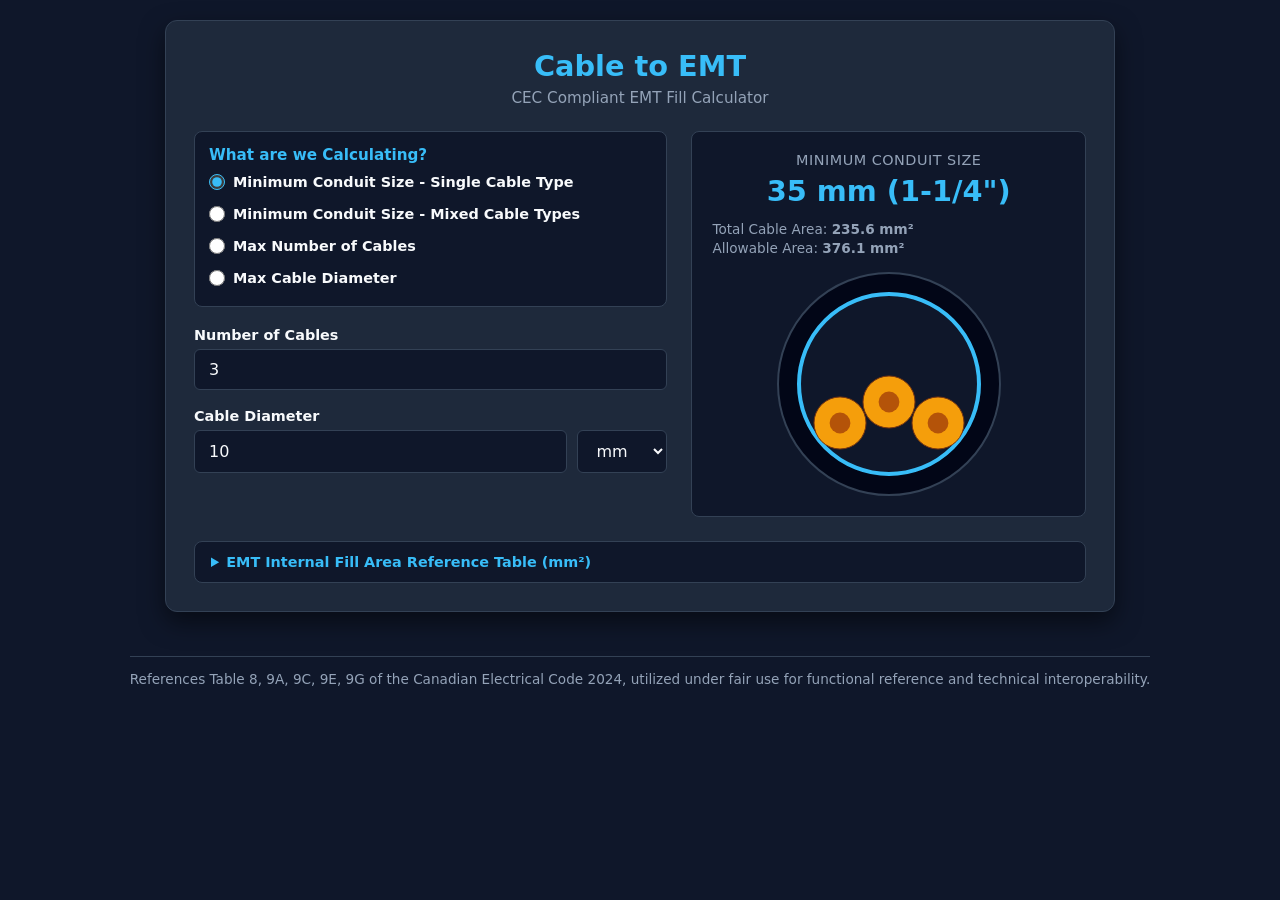
==== index.html @ 4b399fd6 "Add files via upload" ====
<!DOCTYPE html>
<!-- Copyright (c) 2026 Shane McDonald. All rights reserved. -->
<html lang="en">
<head>
  <meta charset="UTF-8">
  <meta name="viewport" content="width=device-width, initial-scale=1.0">
  <title>Loading...</title>

  <!-- Global Stylesheet -->
  <link rel="stylesheet" href="global.css">

  <!-- Redirect after 1 second -->
  <meta http-equiv="refresh" content="1;url=cable-fill.html">
</head>
<body>

  <!-- Injected Header -->
  <div id="site-header" style="width: 100%; display: flex; justify-content: center;"></div>

  <!-- Main Loading Container -->
  <main style="flex: 1; display: flex; align-items: center; justify-content: center; width: 100%;">
    <p style="font-size: 1.25rem; font-weight: 600; color: var(--text-color, #f8fafc);">Loading...</p>
  </main>

  <!-- Injected Footer -->
  <div id="site-footer" style="width: 100%; display: flex; justify-content: center;"></div>

  <!-- Global Injection Script -->
  <script src="global.js"></script>

  <!-- JavaScript Fallback Redirect -->
  <script type="module">
    setTimeout(() => {
      window.location.href = "cable-fill.html";
    }, 1000);
  </script>

</body>
</html>
---- global.css ----
:root {
  --bg-color: #0f172a;
  --card-bg: #1e293b;
  --text-color: #f8fafc;
  --text-muted: #94a3b8;
  --accent-color: #38bdf8;
  --border-color: #334155;
  --error-color: #ef4444;
  --warning-color: #f59e0b;
  --success-color: #22c55e;
}

* {
  box-sizing: border-box;
  margin: 0;
  padding: 0;
  font-family: system-ui, -apple-system, BlinkMacSystemFont, 'Segoe UI', Roboto, Oxygen, Ubuntu, Cantarell, sans-serif;
}

body {
  background-color: var(--bg-color);
  color: var(--text-color);
  display: flex;
  flex-direction: column;
  align-items: center;
  min-height: 100vh;
  padding: 20px;
}

/* Shared Navigation Bar Styles */
.site-nav {
  display: flex;
  justify-content: space-between;
  align-items: center;
  background-color: var(--card-bg);
  border: 1px solid var(--border-color);
  border-radius: 12px;
  padding: 16px 24px;
  width: 100%;
  max-width: 950px;
  margin-bottom: 24px;
  box-shadow: 0 10px 25px rgba(0, 0, 0, 0.5);
}

.nav-logo {
  display: flex;
  align-items: center;
  justify-content: center;
  width: 42px;
  height: 42px;
  background-color: var(--bg-color);
  border: 1px solid var(--border-color);
  border-radius: 8px;
  overflow: hidden;
  text-decoration: none;
  font-size: 0.65rem;
  color: var(--accent-color);
  font-weight: 700;
}

.nav-logo img {
  width: 100%;
  height: 100%;
  object-fit: cover;
}

.nav-links {
  display: flex;
  gap: 20px;
  align-items: center;
}

.nav-links a {
  color: var(--text-color);
  text-decoration: none;
  font-size: 0.95rem;
  font-weight: 600;
  transition: color 0.2s ease;
}

.nav-links a:hover {
  color: var(--accent-color);
}

/* Shared Footer Styles */
.site-footer {
  width: 100%;
  max-width: 950px;
  background-color: var(--card-bg);
  border: 1px solid var(--border-color);
  border-radius: 12px;
  padding: 20px;
  text-align: center;
  color: var(--text-muted);
  font-size: 0.85rem;
  margin-top: 24px;
  box-shadow: 0 10px 25px rgba(0, 0, 0, 0.5);
}
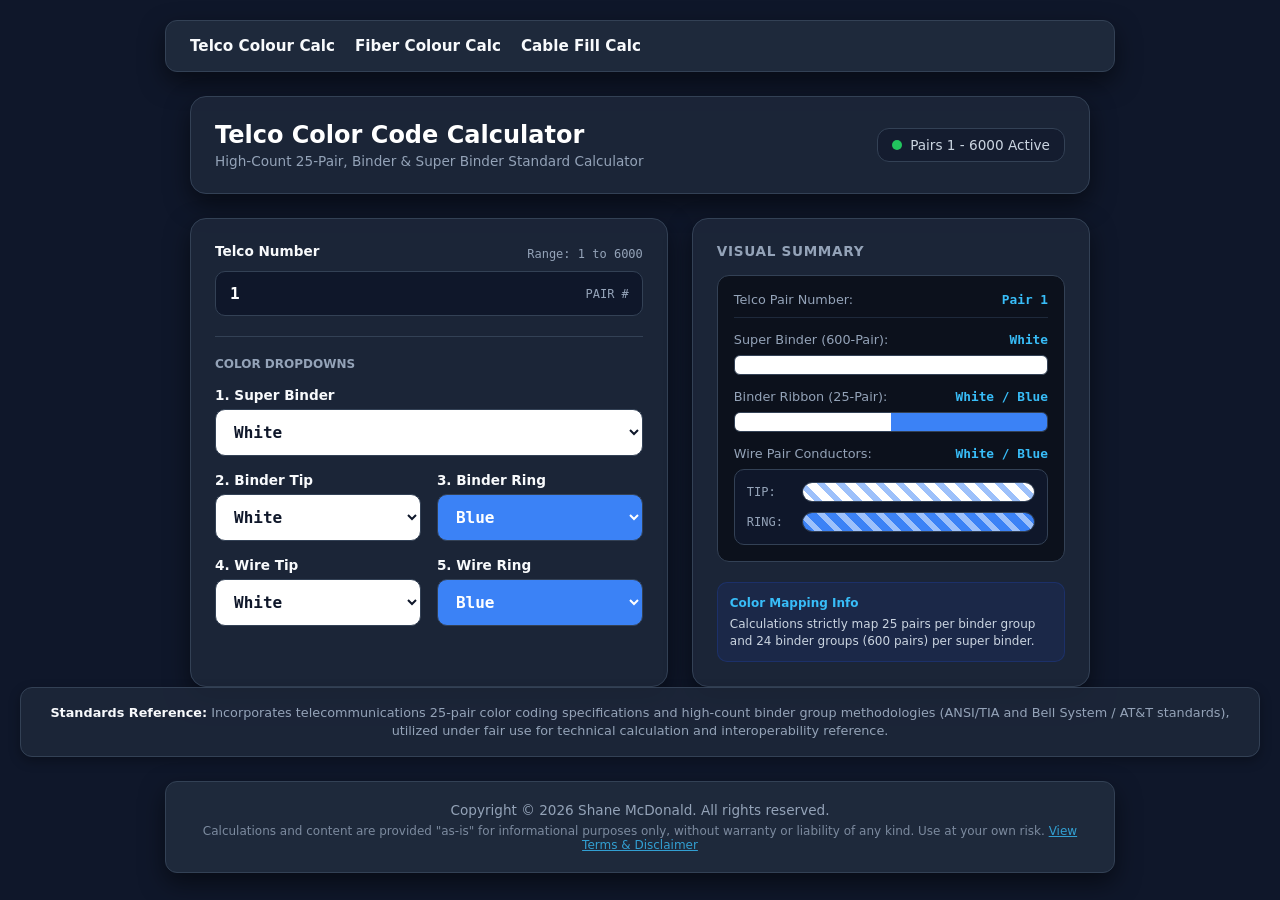
==== commit 7500b122: "Update index.html changed loading page" ====
--- a/index.html
+++ b/index.html
@@ -31,8 +31,8 @@
   <!-- JavaScript Fallback Redirect -->
   <script type="module">
     setTimeout(() => {
-      window.location.href = "cable-fill.html";
-    }, 1000);
+      window.location.href = "telco-color.html";
+    }, 100);
   </script>
 
 </body>
